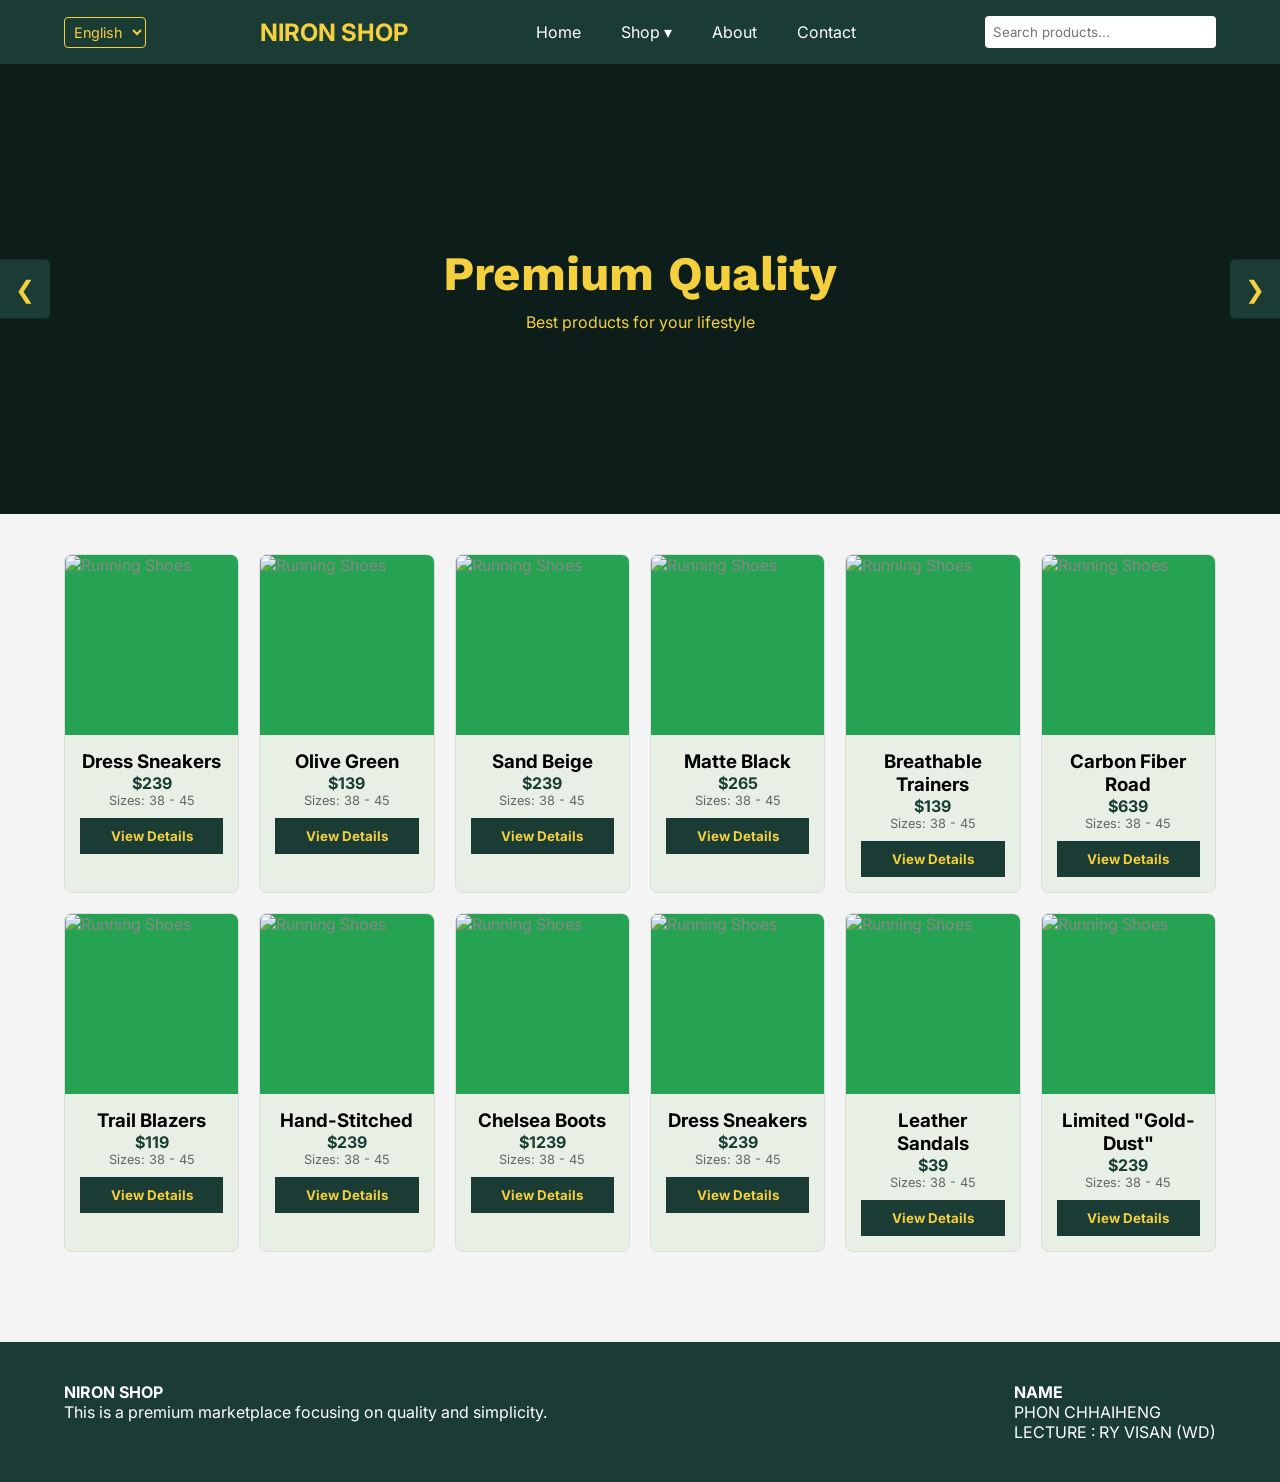
==== index.html @ 5bed5404 "Add files via upload" ====
<!DOCTYPE html>
<html lang="en">
<head>
    <meta charset="UTF-8">
    <meta name="viewport" content="width=device-width, initial-scale=1.0">
    <title>Final Project SW20</title>
    <link rel="stylesheet" href="style.css">
    <link href="https://fonts.googleapis.com/css2?family=Kantumruy+Pro:wght@300;400;700&family=Inter:wght@400;700&display=swap" rel="stylesheet">
</head>
<body>
    
    <nav class="navbar">
        <select id="lang-switch" class="lang-select">
            <option value="en">English</option>
            <option value="kh">ភាសាខ្មែរ</option>
        </select>
        <div class="logo" data-en="NIRON SHOP" data-kh="ហាង​ និរន្តរ៍">NIRON SHOP</div>
        <div class="nav-links">
            <a href="#" data-kh="ទំព័រដើម​" data-en="Home">Home</a>
            <div class="dropdown">
            <a href="#" class="dropbtn" data-en="Shop ▾" data-kh="ហាង ▾">Shop ▾</a>
            <div class="dropdown-content">
                <a href="/shirt1.html" data-en="Clothing" data-kh="សម្លៀកបំពាក់">Clothing</a>
                <a href="/index.html" data-en="Shoes" data-kh="ស្បែកជើង">Shoes</a>
            </div>
            </div>
            <a href="/info copy.html" data-kh="ព័រមាន​" data-en="About">About</a>
            <a href="/info.html" data-kh="ទំនាក់ទំនង​" data-en="Contact">Contact</a>
        </div>
        <div class="search-container">
            <input type="text" id="search-input" placeholder="Search products...">
        </div>
    </nav>

    <header class="slider-container">
    <div class="slider">
        <div class="slide active" style="background-image: linear-gradient(rgba(0,0,0,0.5), rgba(0,0,0,0.5)), url('/img/banner.jpg');">
            <div class="slide-content">
                <h1 data-en="Premium Quality" data-kh="គុណភាពខ្ពស់">Premium Quality</h1>
                <p data-en="Best products for your lifestyle" data-kh="ផលិតផលល្អបំផុតសម្រាប់ជីវិតរបស់អ្នក">Best products for your lifestyle</p>
            </div>
        </div>

        <div class="slide" style="background-image: linear-gradient(rgba(0,0,0,0.5), rgba(0,0,0,0.5)), url('/img/8dae7bb0ca028b3c9ea7f22c3fd71496.jpg');">
            <div class="slide-content">
                <h1 data-en="New Arrivals" data-kh="ទំនិញមកដល់ថ្មី">New Arrivals</h1>
                <p data-en="Check out our latest collection" data-kh="ពិនិត្យមើលការប្រមូលចុងក្រោយរបស់យើង">Check out our latest collection</p>
            </div>
        </div>
    </div>

    <button class="prev" onclick="changeSlide(-1)">&#10094;</button>
    <button class="next" onclick="changeSlide(1)">&#10095;</button>
</header>

    <main class="product-container">
        <div class="product-box">
        <div class="product-image-slot">
        <img src="/img/s1.webp" alt="Running Shoes" style="width: 100%; height: 100%; object-fit: cover;">
        </div>
        <div class="product-info">
        <h3 data-en="Midnight Runner" data-kh="ស្បែកជើងរត់ Midnight">Dress Sneakers</h3>
        <p class="price" style="color: var(--dark-green); font-weight: bold;">$239</p>
        <p style="font-size: 0.8rem; color: #666;" data-en="Sizes: 38 - 45" data-kh="ទំហំ: ៣៨ - ៤៥">Sizes: 38 - 45</p>
        
        <button class="buy-btn" data-en="View Details" data-kh="មើលលម្អិត">View Details</button>
             </div>
        </div>
        <div class="product-box">
        <div class="product-image-slot">
        <img src="/img/s2.webp" alt="Running Shoes" style="width: 100%; height: 100%; object-fit: cover;">
        </div>
        <div class="product-info">
        <h3 data-en="Olive Green Loafers" data-kh="ស្បែកជើងរត់ Midnight">Olive Green</h3>
        <p class="price" style="color: var(--dark-green); font-weight: bold;">$139</p>
        <p style="font-size: 0.8rem; color: #666;" data-en="Sizes: 38 - 45" data-kh="ទំហំ: ៣៨ - ៤៥">Sizes: 38 - 45</p>
        
        <button class="buy-btn" data-en="View Details" data-kh="មើលលម្អិត">View Details</button>
             </div>
        </div>
        <div class="product-box">
        <div class="product-image-slot">
        <img src="/img/s3.jpg" alt="Running Shoes" style="width: 100%; height: 100%; object-fit: cover;">
        </div>
        <div class="product-info">
        <h3 data-en="Sand Beige" data-kh="ស្បែកពាក់ Midnight">Sand Beige </h3>
        <p class="price" style="color: var(--dark-green); font-weight: bold;">$239</p>
        <p style="font-size: 0.8rem; color: #666;" data-en="Sizes: 38 - 45" data-kh="ទំហំ: ៣៨ - ៤៥">Sizes: 38 - 45</p>
        
        <button class="buy-btn" data-en="View Details" data-kh="មើលលម្អិត">View Details</button>
             </div>
        </div>
        <div class="product-box">
        <div class="product-image-slot">
        <img src="/img/s4.jpg" alt="Running Shoes" style="width: 100%; height: 100%; object-fit: cover;">
        </div>
        <div class="product-info">
        <h3 data-en="Matte Black" data-kh="ស្បែកជើងរត់ Midnight">Matte Black</h3>
        <p class="price" style="color: var(--dark-green); font-weight: bold;">$265</p>
        <p style="font-size: 0.8rem; color: #666;" data-en="Sizes: 38 - 45" data-kh="ទំហំ: ៣៨ - ៤៥">Sizes: 38 - 45</p>
        
        <button class="buy-btn" data-en="View Details" data-kh="មើលលម្អិត">View Details</button>
             </div>
        </div>
        <div class="product-box">
        <div class="product-image-slot">
        <img src="/img/s5.jpg" alt="Running Shoes" style="width: 100%; height: 100%; object-fit: cover;">
        </div>
        <div class="product-info">
        <h3 data-en="Midnight Runner" data-kh="ស្បែកជើងរត់ Midnight">Breathable Trainers</h3>
        <p class="price" style="color: var(--dark-green); font-weight: bold;">$139</p>
        <p style="font-size: 0.8rem; color: #666;" data-en="Sizes: 38 - 45" data-kh="ទំហំ: ៣៨ - ៤៥">Sizes: 38 - 45</p>
        
        <button class="buy-btn" data-en="View Details" data-kh="មើលលម្អិត">View Details</button>
             </div>
        </div>
        <div class="product-box">
        <div class="product-image-slot">
        <img src="/img/s6.jpg" alt="Running Shoes" style="width: 100%; height: 100%; object-fit: cover;">
        </div>
        <div class="product-info">
        <h3 data-en="Midnight Runner" data-kh="ស្បែកជើងរត់ Midnight">Carbon Fiber Road</h3>
        <p class="price" style="color: var(--dark-green); font-weight: bold;">$639</p>
        <p style="font-size: 0.8rem; color: #666;" data-en="Sizes: 38 - 45" data-kh="ទំហំ: ៣៨ - ៤៥">Sizes: 38 - 45</p>
        
        <button class="buy-btn" data-en="View Details" data-kh="មើលលម្អិត">View Details</button>
             </div>
        </div>
        <div class="product-box">
        <div class="product-image-slot">
        <img src="/img/s7.jpg" alt="Running Shoes" style="width: 100%; height: 100%; object-fit: cover;">
        </div>
        <div class="product-info">
        <h3 data-en="Midnight Runner" data-kh="ស្បែកជើងរត់ Midnight">Trail Blazers</h3>
        <p class="price" style="color: var(--dark-green); font-weight: bold;">$119</p>
        <p style="font-size: 0.8rem; color: #666;" data-en="Sizes: 38 - 45" data-kh="ទំហំ: ៣៨ - ៤៥">Sizes: 38 - 45</p>
        
        <button class="buy-btn" data-en="View Details" data-kh="មើលលម្អិត">View Details</button>
             </div>
        </div>
        <div class="product-box">
        <div class="product-image-slot">
        <img src="/img/s8.jpg" alt="Running Shoes" style="width: 100%; height: 100%; object-fit: cover;">
        </div>
        <div class="product-info">
        <h3 data-en="Midnight Runner" data-kh="ស្បែកជើងរត់ Midnight">Hand-Stitched</h3>
        <p class="price" style="color: var(--dark-green); font-weight: bold;">$239</p>
        <p style="font-size: 0.8rem; color: #666;" data-en="Sizes: 38 - 45" data-kh="ទំហំ: ៣៨ - ៤៥">Sizes: 38 - 45</p>
        
        <button class="buy-btn" data-en="View Details" data-kh="មើលលម្អិត">View Details</button>
             </div>
        </div>
        <div class="product-box">
        <div class="product-image-slot">
        <img src="/img/s9.jpg" alt="Running Shoes" style="width: 100%; height: 100%; object-fit: cover;">
        </div>
        <div class="product-info">
        <h3 data-en="Midnight Runner" data-kh="ស្បែកជើងរត់ Midnight">Chelsea Boots</h3>
        <p class="price" style="color: var(--dark-green); font-weight: bold;">$1239</p>
        <p style="font-size: 0.8rem; color: #666;" data-en="Sizes: 38 - 45" data-kh="ទំហំ: ៣៨ - ៤៥">Sizes: 38 - 45</p>
        
        <button class="buy-btn" data-en="View Details" data-kh="មើលលម្អិត">View Details</button>
             </div>
        </div>
        <div class="product-box">
        <div class="product-image-slot">
        <img src="/img/s10.jpg" alt="Running Shoes" style="width: 100%; height: 100%; object-fit: cover;">
        </div>
        <div class="product-info">
        <h3 data-en="Midnight Runner" data-kh="ស្បែកជើងរត់ Midnight">Dress Sneakers</h3>
        <p class="price" style="color: var(--dark-green); font-weight: bold;">$239</p>
        <p style="font-size: 0.8rem; color: #666;" data-en="Sizes: 38 - 45" data-kh="ទំហំ: ៣៨ - ៤៥">Sizes: 38 - 45</p>
        
        <button class="buy-btn" data-en="View Details" data-kh="មើលលម្អិត">View Details</button>
             </div>
        </div>
        <div class="product-box">
        <div class="product-image-slot">
        <img src="/img/s11.jpg" alt="Running Shoes" style="width: 100%; height: 100%; object-fit: cover;">
        </div>
        <div class="product-info">
        <h3 data-en="Midnight Runner" data-kh="ស្បែកជើងរត់ Midnight">Leather Sandals</h3>
        <p class="price" style="color: var(--dark-green); font-weight: bold;">$39</p>
        <p style="font-size: 0.8rem; color: #666;" data-en="Sizes: 38 - 45" data-kh="ទំហំ: ៣៨ - ៤៥">Sizes: 38 - 45</p>
        
        <button class="buy-btn" data-en="View Details" data-kh="មើលលម្អិត">View Details</button>
             </div>
        </div>
        <div class="product-box">
        <div class="product-image-slot">
        <img src="/img/s12.jpg" alt="Running Shoes" style="width: 100%; height: 100%; object-fit: cover;">
        </div>
        <div class="product-info">
        <h3 data-en="Limited Edition"data-kh="ស្បែកជើងរត់ Midnight">Limited "Gold-Dust"</h3>
        <p class="price" style="color: var(--dark-green); font-weight: bold;">$239</p>
        <p style="font-size: 0.8rem; color: #666;" data-en="Sizes: 38 - 45" data-kh="ទំហំ: ៣៨ - ៤៥">Sizes: 38 - 45</p>
        
        <button class="buy-btn" data-en="View Details" data-kh="មើលលម្អិត">View Details</button>
             </div>
        </div>
        
        </main>

    <footer class="footer">
        <div class="footer-content">
            <div class="info">
                <h4 data-en="NIRON SHOP" data-kh="ហាង​ និរន្តរ៍">NIRON SHOP</h4>
                <p data-kh="ផ្តោតលើគុណភាព នឺង ភាពប្រណិត" data-en="This is a premium marketplace focusing on quality and simplicity.">This is a premium marketplace focusing on quality and simplicity.</p>
            </div>
            <div class="credits">
                <h4 data-en="NAME" data-kh="ឈ្មោះ">NAME</h4>
                <p data-en="PHON CHHAIHENG" data-kh="ផុន ឆៃហេង">PHON CHHAIHENG</p>
                <p data-en="LECTURE : RY VISAN (WD)" data-kh="បង្រៀនដោយ  លោកគ្រូ  រី វិសាន">LECTURE : RY VISAN (WD)</p>
            </div>
        </div>
    </footer>
    
    <!-- <div id="productModal" class="modal"> --
    <div class="modal-content">
        <span class="close-modal">&times;</span>
        <div class="modal-body">
            <div class="modal-image">
                <img id="modalImg" src="" alt="Shoe Detail">
            </div>
            <div class="modal-text">
                <h2 id="modalName" class="dark-green-text">Shoe Name</h2>
                <p id="modalPrice" class="price-text">$0.00</p>
                <hr>
                <p id="modalDesc" data-en="High-quality leather with premium stitching and comfortable sole." 
                   data-kh="ស្បែកមានគុណភាពខ្ពស់ ជាមួយនឹងថ្នេរដេរយ៉ាងប្រណីត និងបាតស្បែកជើងដែលមានភាពងាយស្រួល។">
                   High-quality leather with premium stitching...
                </p>
                <div class="modal-actions">
                    <button class="buy-btn" data-en="Add to Cart" data-kh="បន្ថែមទៅក្នុងកន្ត្រក">Add to Cart</button>
                </div>
            </div>
        </div>
    </div>
</div> -->
<script>
    const langSwitch = document.getElementById('lang-switch');
    
    langSwitch.addEventListener('change', (e) => {
        const selectedLang = e.target.value;
        const elements = document.querySelectorAll('[data-en]');
        const searchInput = document.getElementById('search-input');

        elements.forEach(el => {
            if (selectedLang === 'kh') {
                el.textContent = el.getAttribute('data-kh');
            } else {
                el.textContent = el.getAttribute('data-en');
            }
        });

        // Update Search Placeholder separately
        if (searchInput) {
            if (selectedLang === 'kh') {
                searchInput.placeholder = "ស្វែងរកស្បែកជើង..."; // Khmer for "Search shoes..."
            } else {
                searchInput.placeholder = "Search shoes...";
            }
        }
    });
    let currentSlide = 0;
const slides = document.querySelectorAll('.slide');

function showSlide(index) {
    slides.forEach(slide => slide.classList.remove('active'));
    
    currentSlide = (index + slides.length) % slides.length;
    slides[currentSlide].classList.add('active');
}

function changeSlide(direction) {
    showSlide(currentSlide + direction);
}

// Auto Slide every 5 seconds
setInterval(() => {
    changeSlide(1);
}, 5000);
</script>
<!-- <script> 
    const modal = document.getElementById("productModal");
    const closeModal = document.querySelector(".close-modal");

    // Get all "View Detail" buttons
    const detailButtons = document.querySelectorAll(".buy-btn");

    detailButtons.forEach(button => {
        button.onclick = function() {
            // Find the parent product box to get info
            const productBox = this.closest(".product-box");
            const imgSrc = productBox.querySelector("img").src;
            const productName = productBox.querySelector("h3").innerText;
            const productPrice = productBox.querySelector(".price").innerText;

            // Fill the modal with this data
            document.getElementById("modalImg").src = imgSrc;
            document.getElementById("modalName").innerText = productName;
            document.getElementById("modalPrice").innerText = productPrice;

            // Show the modal
            modal.style.display = "block";
        }
    });

    // Close modal when 'x' is clicked
    closeModal.onclick = function() {
        modal.style.display = "none";
    }

    // Close modal when clicking outside the box
    window.onclick = function(event) {
        if (event.target == modal) {
            modal.style.display = "none";
        }
    }
</script> -->
</body>
</html>
---- style.css ----
/* General Reset & Typography */
* {
    margin: 0;
    padding: 0;
    box-sizing: border-box;
    font-family: 'Segoe UI', Tahoma, Geneva, Verdana, sans-serif;
    font-family: 'Inter', 'Kantumruy Pro', sans-serif;
}

:root {
    --dark-green: #1a3c34;
    --clear-yellow: #f4d03f;
    --light-gray: #f4f4f4;
    --text-white: #ffffff;
}

body {
    background-color: var(--light-gray);
}

/* Navbar Styling */
.navbar {
    background-color: var(--dark-green);
    display: flex;
    align-items: center;
    justify-content: space-between;
    padding: 1rem 5%;
    position: sticky;
    top: 0;
    z-index: 1000;
}

.nav-links {
    display: flex;
    align-items: center;
    gap: 10px; /* Space between links */
}

/* The right side container (Search + Language) */
.nav-right {
    display: flex;
    align-items: center;
    gap: 15px;
}

.logo {
    color: var(--clear-yellow);
    font-weight: bold;
    font-size: 1.5rem;
    display: flex;
}

.nav-links a {
    color: var(--text-white);
    text-decoration: none;
    margin: 0 15px;
    transition: color 0.3s;
    padding: px 0px;
}

.nav-links a:hover {
    color: var(--clear-yellow);
}

.search-container input {
    padding: 8px;
    border-radius: 4px;
    border: none;
}

/* Hero Cover */
.slider-container {
    position: relative;
    width: 100%;
    height: 450px; /* Adjust height as needed */
    overflow: hidden;
    background-color: var(--dark-green);
}

.slider {
    width: 100%;
    height: 100%;
}

.slide {
    position: absolute;
    width: 100%;
    height: 100%;
    opacity: 0;
    transition: opacity 0.8s ease-in-out;
    background-size: cover;
    background-position: center;
    display: flex;
    align-items: center;
    justify-content: center;
    text-align: center;
    color: var(--clear-yellow);
}

.slide.active {
    opacity: 1;
}

.slide-content h1 {
    font-size: 3rem;
    margin-bottom: 10px;
    font-family: 'Kantumruy Pro', sans-serif;
}

/* Slider Buttons */
.prev, .next {
    position: absolute;
    top: 50%;
    transform: translateY(-50%);
    background:#1a3c34;
    color: var(--clear-yellow);
    padding: 15px;
    border: none;
    cursor: pointer;
    font-size: 1.5rem;
    transition: 0.3s;
    z-index: 10;
}

.prev:hover, .next:hover {
    background: var(--dark-green);
}

.next { right: 0; border-radius: 5px 0 0 5px; }
.prev { left: 0; border-radius: 0 5px 5px 0; }

@media (max-width: 600px) {
    .slider-container { height: 300px; }
    .slide-content h1 { font-size: 1.8rem; }
}

/* Product Grid (Desktop: 6 Columns) */
.product-container {
    display: grid;
    grid-template-columns: repeat(6, 1fr);
    gap: 20px;
    padding: 40px 5%;
}

.product-box {
    background: rgba(53, 168, 0, 0.062);
    border: 1px solid #ddd;
    border-radius: 8px;
    overflow: hidden;
    transition: transform 0.3s, box-shadow 0.3s;
}

.product-box:hover {
    transform: translateY(-5px);
    box-shadow: 0 10px 20px rgba(0,0,0,0.1);
}

.product-image-slot {
    height: 180px;
    background: #26a352;
    display: flex;
    align-items: center;
    justify-content: center;
    color: #888;
}

.product-info {
    padding: 15px;
    text-align: center;
}

.buy-btn {
    background-color: var(--dark-green);
    color: var(--clear-yellow);
    border: none;
    padding: 10px 20px;
    margin-top: 10px;
    cursor: pointer;
    font-weight: bold;
    width: 100%;
    transition: background 0.3s;
}

.buy-btn:hover {
    background-color: #26554a;
}

/* Footer */
.footer {
    background-color: var(--dark-green);
    color: var(--text-white);
    padding: 40px 5%;
    margin-top: 50px;
}

.footer-content {
    display: flex;
    justify-content: space-between;
}

/* RESPONSIVE DESIGN */

/* Tablet (max-width: 1024px) */
@media (max-width: 1024px) {
    .product-container {
        grid-template-columns: repeat(3, 1fr); /* 3 Columns on Tablet */
    }
}

/* Phone (max-width: 600px) */
@media (max-width: 600px) {
    .navbar {
        flex-direction: column;
        gap: 10px;
    }
    .product-container {
        grid-template-columns: repeat(1, 1fr); /* 1 Column on Phone */
    }
    .footer-content {
        flex-direction: column;
        text-align: center;
        gap: 20px;
    }
}

.nav-right {
    display: flex;
    align-items: center;
    gap: 15px;
}

.lang-select {
    background-color: var(--dark-green);
    color: var(--clear-yellow);
    border: 1px solid var(--clear-yellow);
    padding: 5px;
    border-radius: 4px;
    cursor: pointer;
    font-size: 0.9rem;
}

/* Adjusting search box for mobile when language switcher is present */
@media (max-width: 600px) {
    .nav-right {
        flex-direction: row;
        margin-top: 10px;
    }
}

/* Container for the dropdown */
.dropdown {
    position: relative;
    display: inline-block;
}

/* Dropdown Content (Hidden by Default) */
.dropdown-content {
    display: none;
    position: absolute;
    background-color: var(--dark-green);
    min-width: 160px;
    box-shadow: 0px 8px 16px rgba(0,0,0,0.2);
    z-index: 1001;
    border-radius: 4px;
    border: 1px solid var(--clear-yellow);
}

/* Links inside the dropdown */
.dropdown-content a {
    color: var(--text-white);
    padding: 12px 16px;
    text-decoration: none;
    display: block;
    font-size: 0.9rem;
    margin: 0; /* Override the margin from nav-links a */
    transition: background 0.3s, color 0.3s;
}

/* Hover effect for dropdown links */
.dropdown-content a:hover {
    background-color: var(--clear-yellow);
    color: var(--dark-green) !important; /* Text turns dark green on yellow bg */
}

/* Show the dropdown menu on hover */
.dropdown:hover .dropdown-content {
    display: block;
}

/* Keep the main link yellow when hovering over the menu */
.dropdown:hover .dropbtn {
    color: var(--clear-yellow);
}

/* Mobile Adjustments */
@media (max-width: 600px) {
    .dropdown-content {
        position: absolute; /* Stack vertically on small screens */
        width: 100%;
        box-shadow: none;
        border: none;
        background-color: #26554a; /* Slightly lighter green for depth */
    
    }
}

@media (max-width: 900px) {
    .navbar {
        flex-wrap: wrap; /* Allows wrapping only on small screens */
    }
    
    .nav-links {
        order: 3; /* Moves links to the bottom */
        width: 100%;
        justify-content: center;
        padding-top: 15px;
    }

    .nav-right {
        order: 2; /* Keeps search box at the top right */
    }
    
    .logo {
        order: 1;
    }
}


/* Profile Page Specific Styles */
.profile-wrapper {
    padding: 60px 5%;
    display: flex;
    justify-content: center;
    align-items: center;
    min-height: 80vh;
}

.profile-card {
    background: white;
    width: 100%;
    max-width: 800px;
    display: flex;
    border-radius: 12px;
    overflow: hidden;
    box-shadow: 0 15px 35px rgba(0,0,0,0.1);
    border: 2px solid var(--dark-green);
}

.profile-image-container {
    flex: 1;
    background-color: var(--dark-green);
    display: flex;
    align-items: center;
    justify-content: center;
    min-height: 300px;
}

.profile-pic {
    width: 100%;
    height: 100%;
    object-fit: cover;
    /* If no image is added, show the yellow color as a placeholder */
    background-color: var(--clear-yellow);
}

.profile-content {
    flex: 1.5;
    padding: 40px;
}

.profile-name {
    color: var(--dark-green);
    font-size: 2.5rem;
    margin-bottom: 5px;
}

.profile-title {
    color: #666;
    font-size: 1.1rem;
    font-style: italic;
    margin-bottom: 20px;
}

.divider {
    border: 0;
    height: 3px;
    background: var(--clear-yellow);
    width: 50px;
    margin-bottom: 25px;
}

.profile-bio h3, .profile-credits h3 {
    color: var(--dark-green);
    margin-bottom: 10px;
    font-size: 1.2rem;
}

.profile-bio p {
    color: #444;
    line-height: 1.6;
    margin-bottom: 25px;
}

.profile-credits ul {
    list-style: none;
    margin-bottom: 30px;
}

.profile-credits li {
    background: #f9f9f9;
    margin: 5px 0;
    padding: 10px;
    border-left: 4px solid var(--clear-yellow);
    color: #333;
}

/* Responsive Profile */
@media (max-width: 768px) {
    .profile-card {
        flex-direction: column;
    }
    .profile-image-container {
        height: 250px;
    }
    .profile-content {
        padding: 25px;
    }
}

/* Info Page Styling */
.info-section {
    padding: 60px 10%;
    background-color: #f9f9f9;
    min-height: 80vh;
}

.info-card, .teacher-card {
    background: white;
    border-radius: 12px;
    padding: 40px;
    margin-bottom: 30px;
    box-shadow: 0 4px 15px rgba(0,0,0,0.05);
    border-left: 6px solid var(--dark-green);
}

.section-title {
    color: var(--dark-green);
    margin-bottom: 20px;
    font-size: 1.8rem;
}

.info-grid {
    display: grid;
    grid-template-columns: 1fr 1fr;
    gap: 20px;
    margin-bottom: 20px;
}

.info-item h4 {
    color: #666;
    font-size: 0.9rem;
    text-transform: uppercase;
}

.info-item p {
    font-weight: bold;
    color: var(--dark-green);
}

/* Teacher Section Styling */
.teacher-header {
    display: flex;
    align-items: center;
    gap: 30px;
    margin-bottom: 20px;
}

.teacher-photo-slot {
    width: 100px;
    height: 100px;
    background: var(--clear-yellow);
    border-radius: 50%;
    display: flex;
    align-items: center;
    justify-content: center;
    overflow: hidden;
    font-size: 0.7rem;
    text-align: center;
    border: 2px solid var(--dark-green);
}

.teacher-photo-slot {
    width: 120px;          /* Set a fixed size */
    height: 120px;         /* Height must match width for a perfect circle */
    background: #eee;
    border-radius: 50%;    /* This makes it a circle */
    overflow: hidden;      /* This crops the edges of the image */
    border: 3px solid var(--dark-green);
    display: flex;
    align-items: center;
    justify-content: center;
}

.teacher-img {
    width: 100%;           /* Fills the width of the circle */
    height: 100%;          /* Fills the height of the circle */
    object-fit: cover;     /* IMPORTANT: Crops the image to fit without stretching */
    object-position: center; /* Ensures the face stays in the middle */
}

.teacher-name {
    color: var(--dark-green);
    font-size: 1.4rem;
}

.teacher-message {
    padding: 20px;
    background: #f0f4f3;
    border-radius: 8px;
    font-style: italic;
    color: #444;
}

/* Responsive Mobile */
@media (max-width: 600px) {
    .info-grid { grid-template-columns: 1fr; }
    .teacher-header { flex-direction: column; text-align: center; }
}

/* Modal Background (The dark overlay) */



.modal { 
    display: none; 
    position: fixed; 
    z-index: 2000; 
    left: 0;
    top: 0;
    width: 100%; 
    height: 100%; 
    background-color: rgba(0,0,0,0.7); /* Black with opacity */
    backdrop-filter: blur(5px); 
}

/* Modal Box */
.modal-content {
    background-color: #fff;
    margin: 5% auto; 
    padding: 20px;
    border: 2px solid var(--clear-yellow);
    width: 70%; 
    max-width: 800px;
    border-radius: 12px;
    position: relative;
    animation: slideDown 0.4s ease-out;
}

@keyframes slideDown {
    from { transform: translateY(-50px); opacity: 0; }
    to { transform: translateY(0); opacity: 1; }
}

/* Close Button */
.close-modal {
    position: absolute;
    right: 20px;
    top: 10px;
    font-size: 28px;
    font-weight: bold;
    cursor: pointer;
    color: var(--dark-green);
}

.modal-body {
    display: flex;
    gap: 30px;
    padding: 20px;
}

.modal-image img {
    width: 300px;
    height: 300px;
    object-fit: cover;
    border-radius: 8px;
}

.modal-text {
    flex: 1;
}

.dark-green-text { color: var(--dark-green); margin-bottom: 10px; }
.price-text { color: #e67e22; font-size: 1.5rem; font-weight: bold; margin-bottom: 15px; }

/* Mobile Responsive Modal */
@media (max-width: 768px) {
    .modal-body { flex-direction: column; text-align: center; }
    .modal-image img { width: 100%; height: auto; }
    .modal-content { width: 90%; margin: 10% auto; }
} 

/* Contact Section Styling */
.contact-section {
    padding: 60px 5%;
    display: flex;
    justify-content: center;
    background-color: #f4f4f4;
}

.contact-container {
    background: white;
    padding: 40px;
    border-radius: 12px;
    width: 100%;
    max-width: 500px;
    box-shadow: 0 10px 30px rgba(0,0,0,0.05);
    border-top: 5px solid var(--dark-green);
}

.contact-container h2 {
    color: var(--dark-green);
    margin-bottom: 10px;
}

.contact-container p {
    font-size: 0.9rem;
    color: #666;
    margin-bottom: 25px;
}

/* Input Grouping */
.input-group {
    margin-bottom: 20px;
    text-align: left;
}

.input-group label {
    display: block;
    margin-bottom: 8px;
    font-weight: 600;
    color: var(--dark-green);
    font-size: 0.9rem;
}

.input-group input {
    width: 100%;
    padding: 12px 15px;
    border: 2px solid #eee;
    border-radius: 8px;
    font-family: 'Inter', 'Kantumruy Pro', sans-serif;
    transition: all 0.3s ease;
}

/* Focus and Hover Effects */
.input-group input:focus {
    outline: none;
    border-color: var(--clear-yellow);
    background-color: #fffdf0; /* Very light yellow tint */
}

/* Submit Button */
.submit-btn {
    width: 100%;
    background-color: var(--dark-green);
    color: var(--clear-yellow);
    padding: 14px;
    border: none;
    border-radius: 8px;
    font-weight: bold;
    cursor: pointer;
    transition: background 0.3s;
    font-size: 1rem;
}

.submit-btn:hover {
    background-color: #26554a;
    box-shadow: 0 5px 15px rgba(26, 60, 52, 0.2);
}

/* Mobile View */
@media (max-width: 600px) {
    .contact-container {
        padding: 25px;
    }
}
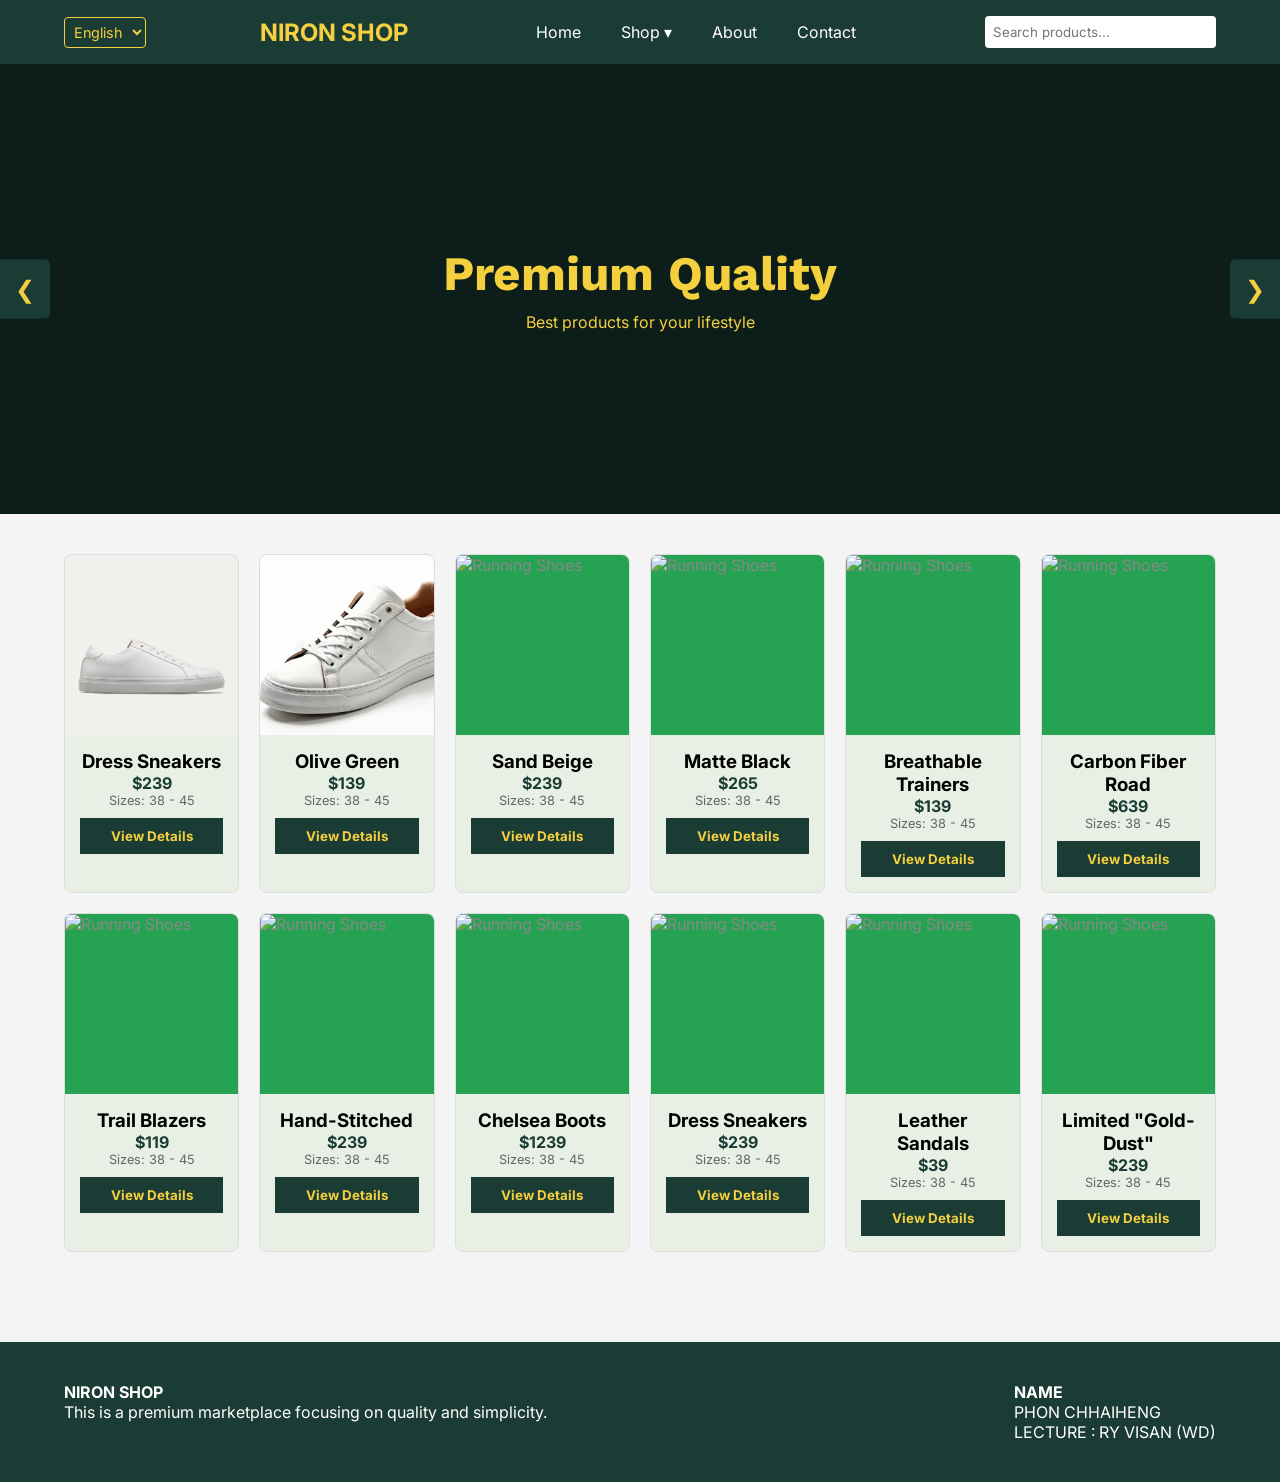
==== commit be57d8b3: "Update index.html" ====
--- a/index.html
+++ b/index.html
@@ -56,7 +56,7 @@
     <main class="product-container">
         <div class="product-box">
         <div class="product-image-slot">
-        <img src="/img/s1.webp" alt="Running Shoes" style="width: 100%; height: 100%; object-fit: cover;">
+        <img src="/s1.webp" alt="Running Shoes" style="width: 100%; height: 100%; object-fit: cover;">
         </div>
         <div class="product-info">
         <h3 data-en="Midnight Runner" data-kh="ស្បែកជើងរត់ Midnight">Dress Sneakers</h3>
@@ -68,7 +68,7 @@
         </div>
         <div class="product-box">
         <div class="product-image-slot">
-        <img src="/img/s2.webp" alt="Running Shoes" style="width: 100%; height: 100%; object-fit: cover;">
+        <img src="/s2.webp" alt="Running Shoes" style="width: 100%; height: 100%; object-fit: cover;">
         </div>
         <div class="product-info">
         <h3 data-en="Olive Green Loafers" data-kh="ស្បែកជើងរត់ Midnight">Olive Green</h3>
@@ -319,4 +319,5 @@
     }
 </script> -->
 </body>
-</html>+
+</html>
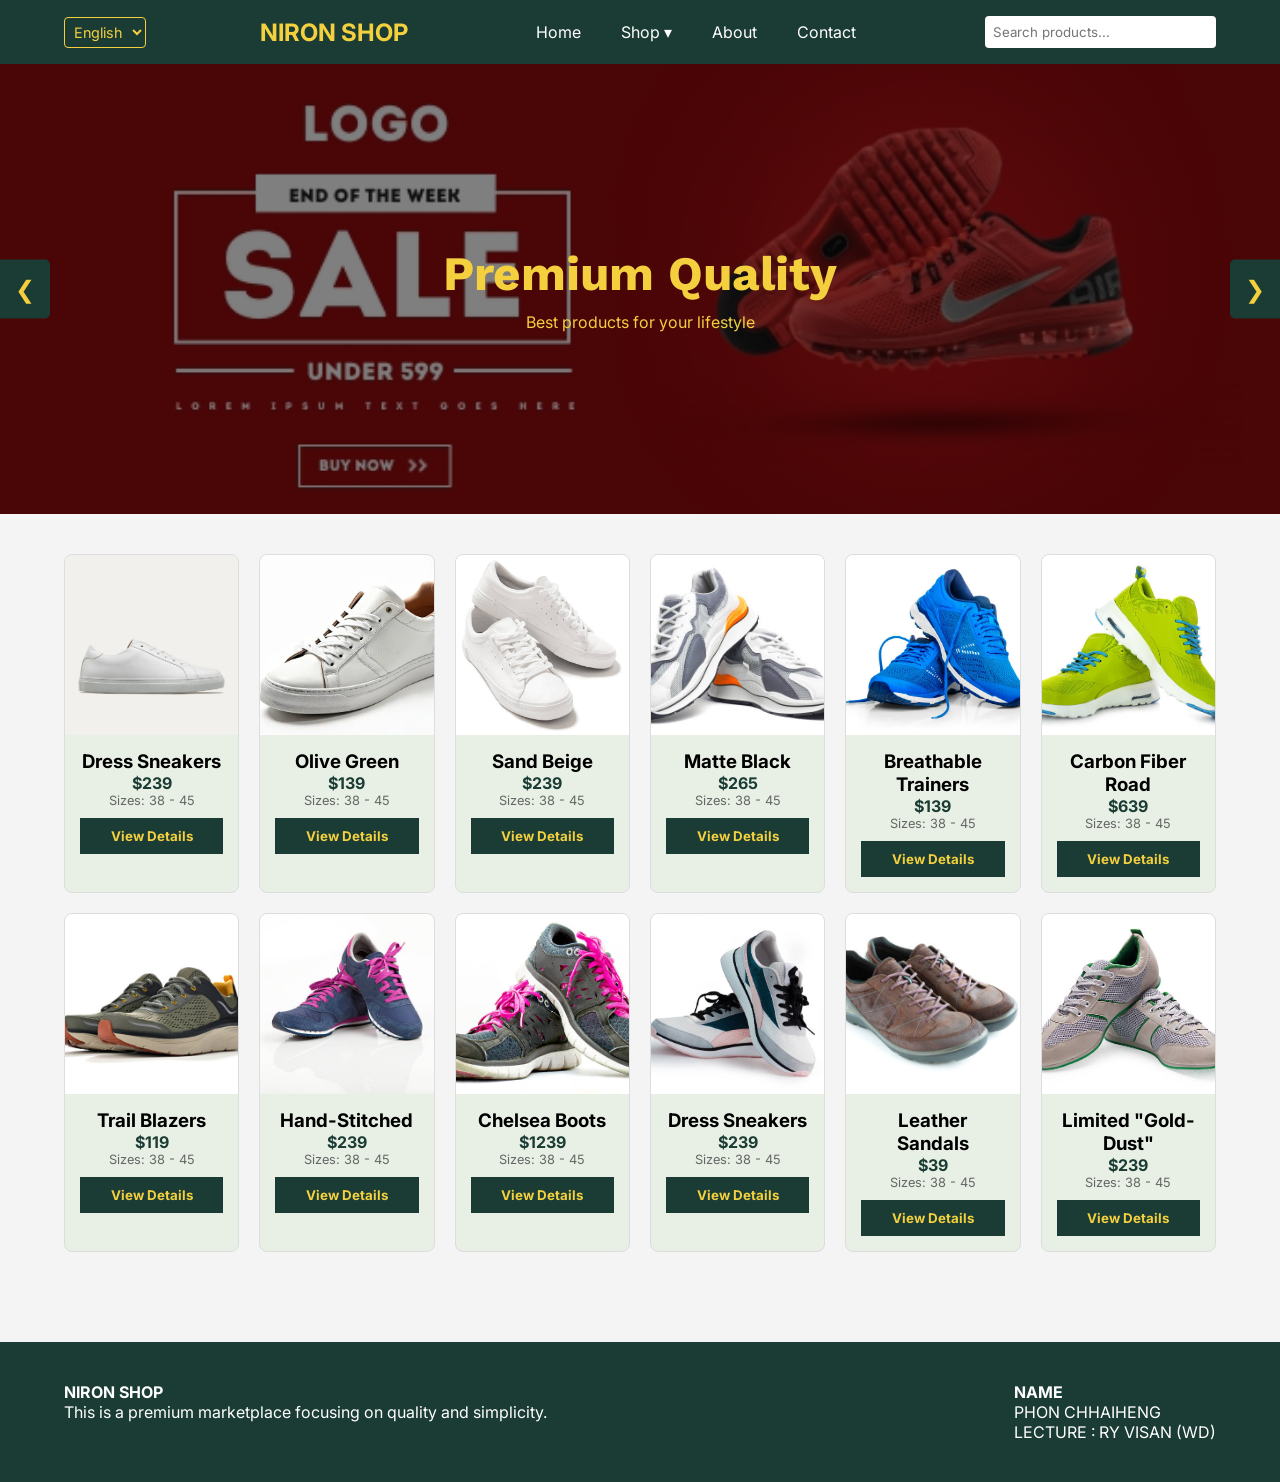
==== commit 09f9b0c0: "Update index.html" ====
--- a/index.html
+++ b/index.html
@@ -34,14 +34,14 @@
 
     <header class="slider-container">
     <div class="slider">
-        <div class="slide active" style="background-image: linear-gradient(rgba(0,0,0,0.5), rgba(0,0,0,0.5)), url('/img/banner.jpg');">
+        <div class="slide active" style="background-image: linear-gradient(rgba(0,0,0,0.5), rgba(0,0,0,0.5)), url('banner.jpg');">
             <div class="slide-content">
                 <h1 data-en="Premium Quality" data-kh="គុណភាពខ្ពស់">Premium Quality</h1>
                 <p data-en="Best products for your lifestyle" data-kh="ផលិតផលល្អបំផុតសម្រាប់ជីវិតរបស់អ្នក">Best products for your lifestyle</p>
             </div>
         </div>
 
-        <div class="slide" style="background-image: linear-gradient(rgba(0,0,0,0.5), rgba(0,0,0,0.5)), url('/img/8dae7bb0ca028b3c9ea7f22c3fd71496.jpg');">
+        <div class="slide" style="background-image: linear-gradient(rgba(0,0,0,0.5), rgba(0,0,0,0.5)), url('8dae7bb0ca028b3c9ea7f22c3fd71496.jpg');">
             <div class="slide-content">
                 <h1 data-en="New Arrivals" data-kh="ទំនិញមកដល់ថ្មី">New Arrivals</h1>
                 <p data-en="Check out our latest collection" data-kh="ពិនិត្យមើលការប្រមូលចុងក្រោយរបស់យើង">Check out our latest collection</p>
@@ -56,7 +56,7 @@
     <main class="product-container">
         <div class="product-box">
         <div class="product-image-slot">
-        <img src="/s1.webp" alt="Running Shoes" style="width: 100%; height: 100%; object-fit: cover;">
+        <img src="s1.webp" alt="Running Shoes" style="width: 100%; height: 100%; object-fit: cover;">
         </div>
         <div class="product-info">
         <h3 data-en="Midnight Runner" data-kh="ស្បែកជើងរត់ Midnight">Dress Sneakers</h3>
@@ -68,7 +68,7 @@
         </div>
         <div class="product-box">
         <div class="product-image-slot">
-        <img src="/s2.webp" alt="Running Shoes" style="width: 100%; height: 100%; object-fit: cover;">
+        <img src="s2.webp" alt="Running Shoes" style="width: 100%; height: 100%; object-fit: cover;">
         </div>
         <div class="product-info">
         <h3 data-en="Olive Green Loafers" data-kh="ស្បែកជើងរត់ Midnight">Olive Green</h3>
@@ -80,7 +80,7 @@
         </div>
         <div class="product-box">
         <div class="product-image-slot">
-        <img src="/img/s3.jpg" alt="Running Shoes" style="width: 100%; height: 100%; object-fit: cover;">
+        <img src="s3.jpg" alt="Running Shoes" style="width: 100%; height: 100%; object-fit: cover;">
         </div>
         <div class="product-info">
         <h3 data-en="Sand Beige" data-kh="ស្បែកពាក់ Midnight">Sand Beige </h3>
@@ -92,7 +92,7 @@
         </div>
         <div class="product-box">
         <div class="product-image-slot">
-        <img src="/img/s4.jpg" alt="Running Shoes" style="width: 100%; height: 100%; object-fit: cover;">
+        <img src="s4.jpg" alt="Running Shoes" style="width: 100%; height: 100%; object-fit: cover;">
         </div>
         <div class="product-info">
         <h3 data-en="Matte Black" data-kh="ស្បែកជើងរត់ Midnight">Matte Black</h3>
@@ -104,7 +104,7 @@
         </div>
         <div class="product-box">
         <div class="product-image-slot">
-        <img src="/img/s5.jpg" alt="Running Shoes" style="width: 100%; height: 100%; object-fit: cover;">
+        <img src="s5.jpg" alt="Running Shoes" style="width: 100%; height: 100%; object-fit: cover;">
         </div>
         <div class="product-info">
         <h3 data-en="Midnight Runner" data-kh="ស្បែកជើងរត់ Midnight">Breathable Trainers</h3>
@@ -116,7 +116,7 @@
         </div>
         <div class="product-box">
         <div class="product-image-slot">
-        <img src="/img/s6.jpg" alt="Running Shoes" style="width: 100%; height: 100%; object-fit: cover;">
+        <img src="s6.jpg" alt="Running Shoes" style="width: 100%; height: 100%; object-fit: cover;">
         </div>
         <div class="product-info">
         <h3 data-en="Midnight Runner" data-kh="ស្បែកជើងរត់ Midnight">Carbon Fiber Road</h3>
@@ -128,7 +128,7 @@
         </div>
         <div class="product-box">
         <div class="product-image-slot">
-        <img src="/img/s7.jpg" alt="Running Shoes" style="width: 100%; height: 100%; object-fit: cover;">
+        <img src="s7.jpg" alt="Running Shoes" style="width: 100%; height: 100%; object-fit: cover;">
         </div>
         <div class="product-info">
         <h3 data-en="Midnight Runner" data-kh="ស្បែកជើងរត់ Midnight">Trail Blazers</h3>
@@ -140,7 +140,7 @@
         </div>
         <div class="product-box">
         <div class="product-image-slot">
-        <img src="/img/s8.jpg" alt="Running Shoes" style="width: 100%; height: 100%; object-fit: cover;">
+        <img src="s8.jpg" alt="Running Shoes" style="width: 100%; height: 100%; object-fit: cover;">
         </div>
         <div class="product-info">
         <h3 data-en="Midnight Runner" data-kh="ស្បែកជើងរត់ Midnight">Hand-Stitched</h3>
@@ -152,7 +152,7 @@
         </div>
         <div class="product-box">
         <div class="product-image-slot">
-        <img src="/img/s9.jpg" alt="Running Shoes" style="width: 100%; height: 100%; object-fit: cover;">
+        <img src="s9.jpg" alt="Running Shoes" style="width: 100%; height: 100%; object-fit: cover;">
         </div>
         <div class="product-info">
         <h3 data-en="Midnight Runner" data-kh="ស្បែកជើងរត់ Midnight">Chelsea Boots</h3>
@@ -164,7 +164,7 @@
         </div>
         <div class="product-box">
         <div class="product-image-slot">
-        <img src="/img/s10.jpg" alt="Running Shoes" style="width: 100%; height: 100%; object-fit: cover;">
+        <img src="s10.jpg" alt="Running Shoes" style="width: 100%; height: 100%; object-fit: cover;">
         </div>
         <div class="product-info">
         <h3 data-en="Midnight Runner" data-kh="ស្បែកជើងរត់ Midnight">Dress Sneakers</h3>
@@ -176,7 +176,7 @@
         </div>
         <div class="product-box">
         <div class="product-image-slot">
-        <img src="/img/s11.jpg" alt="Running Shoes" style="width: 100%; height: 100%; object-fit: cover;">
+        <img src="s11.jpg" alt="Running Shoes" style="width: 100%; height: 100%; object-fit: cover;">
         </div>
         <div class="product-info">
         <h3 data-en="Midnight Runner" data-kh="ស្បែកជើងរត់ Midnight">Leather Sandals</h3>
@@ -188,7 +188,7 @@
         </div>
         <div class="product-box">
         <div class="product-image-slot">
-        <img src="/img/s12.jpg" alt="Running Shoes" style="width: 100%; height: 100%; object-fit: cover;">
+        <img src="s12.jpg" alt="Running Shoes" style="width: 100%; height: 100%; object-fit: cover;">
         </div>
         <div class="product-info">
         <h3 data-en="Limited Edition"data-kh="ស្បែកជើងរត់ Midnight">Limited "Gold-Dust"</h3>
@@ -321,3 +321,5 @@
 </body>
 
 </html>
+
+
